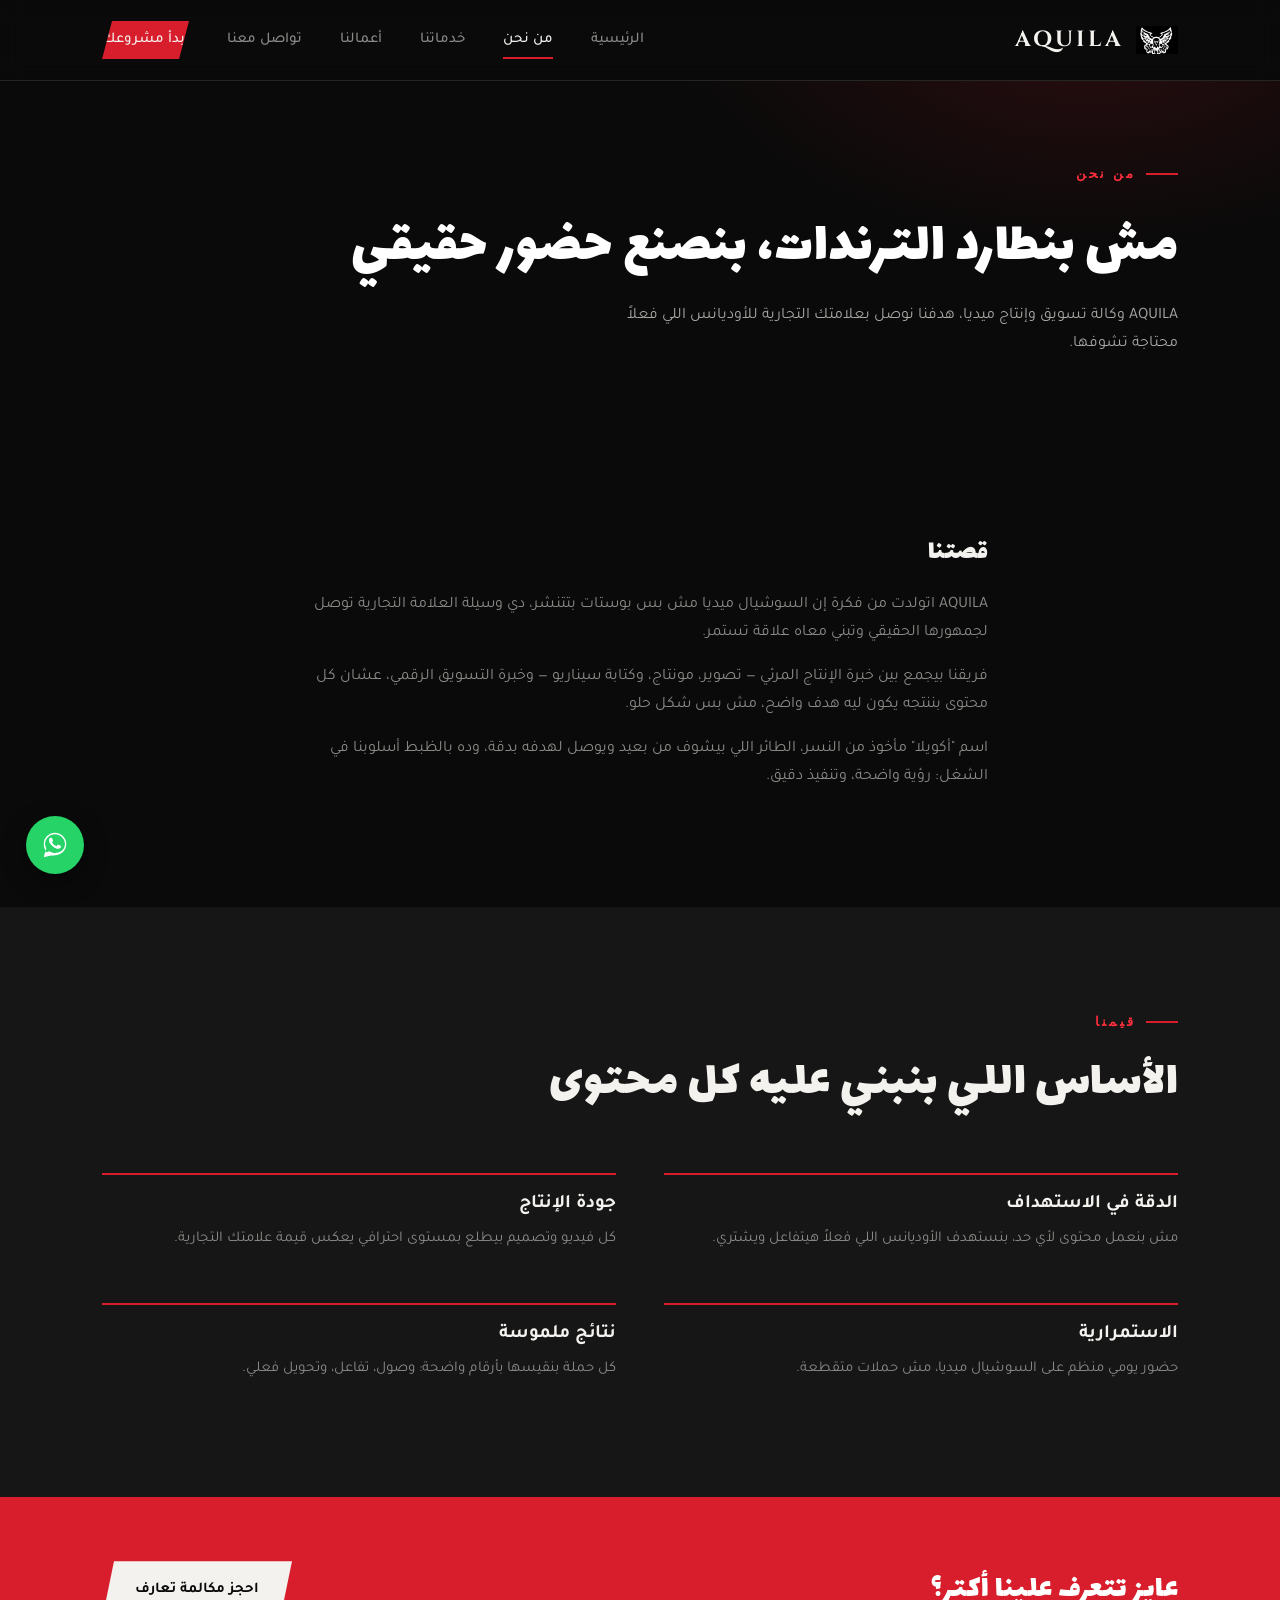
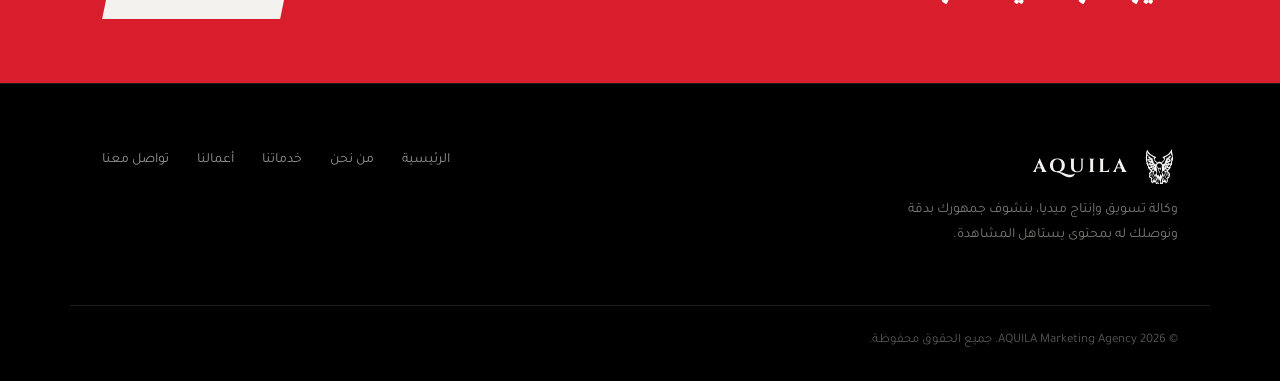
==== about.html @ 94ae3d9b "Add files via upload" ====
<!DOCTYPE html>
<html lang="ar" dir="rtl">
<head>
<meta charset="UTF-8">
<meta name="viewport" content="width=device-width, initial-scale=1.0">
<title>من نحن | AQUILA</title>
<link rel="stylesheet" href="style.css">
</head>
<body>
<div id="preloader"><img src="eagle-icon.png" alt="AQUILA"></div>

<header class="site-header">
  <div class="wrap">
    <a href="index.html" class="brand">
      <img src="eagle-icon.png" alt="شعار AQUILA" class="brand-mark">
      <span class="brand-name">AQUILA</span>
    </a>
    <button class="nav-toggle" aria-label="فتح القائمة" onclick="document.querySelector('.main-nav').classList.toggle('open')">
      <span></span><span></span><span></span>
    </button>
    <nav class="main-nav">
      <a href="index.html">الرئيسية</a>
      <a href="about.html" class="active">من نحن</a>
      <a href="services.html">خدماتنا</a>
      <a href="work.html">أعمالنا</a>
      <a href="contact.html">تواصل معنا</a>
      <a href="contact.html" class="header-cta">ابدأ مشروعك</a>
    </nav>
  </div>
</header>

<section class="page-hero">
  <div class="wrap">
    <div class="eyebrow">من نحن</div>
    <h1>مش بنطارد الترندات، بنصنع حضور حقيقي</h1>
    <p>AQUILA وكالة تسويق وإنتاج ميديا، هدفنا نوصل بعلامتك التجارية للأوديانس اللي فعلاً محتاجة تشوفها.</p>
  </div>
</section>

<section>
  <div class="wrap" style="max-width:760px;">
    <h2 style="font-size:28px; margin-bottom:20px;">قصتنا</h2>
    <p style="color:var(--gray); font-size:16px; margin-bottom:16px;">AQUILA اتولدت من فكرة إن السوشيال ميديا مش بس بوستات بتتنشر، دي وسيلة العلامة التجارية توصل لجمهورها الحقيقي وتبني معاه علاقة تستمر.</p>
    <p style="color:var(--gray); font-size:16px; margin-bottom:16px;">فريقنا بيجمع بين خبرة الإنتاج المرئي — تصوير، مونتاج، وكتابة سيناريو — وخبرة التسويق الرقمي، عشان كل محتوى بننتجه يكون ليه هدف واضح، مش بس شكل حلو.</p>
    <p style="color:var(--gray); font-size:16px;">اسم "أكويلا" مأخوذ من النسر، الطائر اللي بيشوف من بعيد ويوصل لهدفه بدقة، وده بالظبط أسلوبنا في الشغل: رؤية واضحة، وتنفيذ دقيق.</p>
  </div>
</section>

<section class="section-alt">
  <div class="wrap">
    <div class="section-head reveal">
      <div class="eyebrow">قيمنا</div>
      <h2>الأساس اللي بنبني عليه كل محتوى</h2>
    </div>
    <div class="value-list reveal-stagger">
      <div class="value-item stagger-item">
        <h3>الدقة في الاستهداف</h3>
        <p>مش بنعمل محتوى لأي حد، بنستهدف الأوديانس اللي فعلاً هيتفاعل ويشتري.</p>
      </div>
      <div class="value-item stagger-item">
        <h3>جودة الإنتاج</h3>
        <p>كل فيديو وتصميم بيطلع بمستوى احترافي يعكس قيمة علامتك التجارية.</p>
      </div>
      <div class="value-item stagger-item">
        <h3>الاستمرارية</h3>
        <p>حضور يومي منظم على السوشيال ميديا، مش حملات متقطعة.</p>
      </div>
      <div class="value-item stagger-item">
        <h3>نتائج ملموسة</h3>
        <p>كل حملة بنقيسها بأرقام واضحة: وصول، تفاعل، وتحويل فعلي.</p>
      </div>
    </div>
  </div>
</section>

<div class="cta-band">
  <div class="wrap">
    <h2>عايز تتعرف علينا أكتر؟</h2>
    <a href="contact.html" class="btn btn-light">احجز مكالمة تعارف</a>
  </div>
</div>

<footer class="site-footer">
  <div class="wrap">
    <div>
      <div class="footer-brand">
        <img src="eagle-icon.png" alt="شعار AQUILA">
        <span class="brand-name">AQUILA</span>
      </div>
      <p style="max-width:280px; font-size:14px; color:rgba(244,242,238,0.5);">وكالة تسويق وإنتاج ميديا، بنشوف جمهورك بدقة ونوصلك له بمحتوى يستاهل المشاهدة.</p>
    </div>
    <nav class="foot-links">
      <a href="index.html">الرئيسية</a>
      <a href="about.html">من نحن</a>
      <a href="services.html">خدماتنا</a>
      <a href="work.html">أعمالنا</a>
      <a href="contact.html">تواصل معنا</a>
    </nav>
  </div>
  <div class="foot-bottom wrap">© 2026 AQUILA Marketing Agency. جميع الحقوق محفوظة.</div>
</footer>

<script src="script.js"></script>
<a href="https://wa.me/201023048592" target="_blank" class="whatsapp-float" aria-label="تواصل عبر واتساب">
  <svg viewBox="0 0 32 32" fill="#fff"><path d="M16.001 3C9.373 3 4 8.373 4 15c0 2.386.7 4.607 1.908 6.472L4 29l7.72-1.867A11.94 11.94 0 0 0 16 27c6.628 0 12-5.373 12-12S22.629 3 16.001 3zm0 21.6c-1.98 0-3.822-.58-5.372-1.578l-.385-.243-4.583 1.108 1.128-4.464-.25-.397A9.565 9.565 0 0 1 5.4 15c0-5.85 4.75-10.6 10.6-10.6 5.85 0 10.6 4.75 10.6 10.6S21.85 24.6 16 24.6zm5.79-7.94c-.317-.159-1.874-.925-2.164-1.03-.29-.106-.5-.159-.712.159-.21.317-.816 1.03-1.001 1.24-.184.212-.369.238-.685.08-.317-.159-1.338-.493-2.549-1.572-.943-.84-1.58-1.878-1.765-2.195-.185-.317-.02-.489.139-.647.142-.142.317-.37.475-.556.159-.185.211-.317.317-.529.106-.212.053-.397-.026-.556-.08-.159-.712-1.716-.976-2.35-.257-.617-.518-.534-.712-.544-.185-.008-.396-.01-.607-.01s-.556.08-.847.397c-.29.317-1.107 1.082-1.107 2.638s1.133 3.06 1.29 3.271c.159.212 2.229 3.404 5.4 4.773.755.325 1.344.52 1.804.665.758.24 1.448.207 1.994.126.608-.091 1.874-.766 2.138-1.507.264-.74.264-1.375.185-1.507-.079-.132-.29-.211-.607-.37z"/></svg>
</a>
</body>
</html>
---- style.css ----
@import url('https://fonts.googleapis.com/css2?family=Cinzel:wght@500;700;900&family=Lalezar&family=Tajawal:wght@300;400;500;700;800;900&display=swap');

:root{
  --black:#0A0A0A;
  --black-soft:#161616;
  --black-card:#141414;
  --red:#D81E2C;
  --red-deep:#7A0F1A;
  --red-bright:#FF2E3C;
  --white:#F4F2EE;
  --gray:#8C8A87;
  --line: rgba(244,242,238,0.12);
  --line-strong: rgba(244,242,238,0.22);
}

*{box-sizing:border-box;}
html{scroll-behavior:smooth;}
body{
  margin:0;
  background:var(--black);
  color:var(--white);
  font-family:'Tajawal', sans-serif;
  direction:rtl;
  line-height:1.75;
  -webkit-font-smoothing:antialiased;
}

h1,h2{
  font-family:'Lalezar', 'Tajawal', sans-serif;
  font-weight:400;
  color:var(--white);
  margin:0;
  line-height:1.35;
  letter-spacing:0.5px;
}
h3{
  font-family:'Tajawal', sans-serif;
  font-weight:800;
  color:var(--white);
  margin:0;
  line-height:1.3;
}

.wordmark{
  font-family:'Cinzel', serif;
  letter-spacing:2px;
}

a{color:inherit; text-decoration:none;}
img,svg{display:block; max-width:100%;}

.wrap{
  max-width:1140px;
  margin:0 auto;
  padding:0 32px;
}

/* ===== Header ===== */
.site-header{
  position:sticky;
  top:0;
  z-index:50;
  background:rgba(10,10,10,0.9);
  backdrop-filter:blur(10px);
  border-bottom:1px solid var(--line);
}
.site-header .wrap{
  display:flex;
  align-items:center;
  justify-content:space-between;
  height:80px;
}
.brand{
  display:flex;
  align-items:center;
  gap:12px;
}
.brand-mark{
  width:42px;
  height:42px;
  object-fit:contain;
}
.brand-name{
  font-family:'Cinzel', serif;
  font-size:22px;
  font-weight:700;
  color:var(--white);
  letter-spacing:3px;
}
nav.main-nav{
  display:flex;
  align-items:center;
  gap:38px;
}
nav.main-nav a{
  font-size:15px;
  font-weight:500;
  color:var(--gray);
  position:relative;
  padding:6px 0;
  transition:color .2s ease;
}
nav.main-nav a:hover,
nav.main-nav a.active{
  color:var(--white);
}
nav.main-nav a.active::after{
  content:"";
  position:absolute;
  right:0; left:0; bottom:0;
  height:2px;
  background:var(--red);
}
.header-cta{
  background:var(--red);
  color:var(--white) !important;
  padding:11px 24px;
  font-size:14px;
  font-weight:700;
  clip-path: polygon(10px 0, 100% 0, calc(100% - 10px) 100%, 0 100%);
  transition:background .2s ease;
}
.header-cta:hover{ background:var(--red-bright); }

.nav-toggle{ display:none; }

@media (max-width:860px){
  nav.main-nav{
    position:fixed;
    inset:80px 0 0 0;
    background:var(--black);
    flex-direction:column;
    align-items:flex-start;
    padding:30px 32px;
    gap:24px;
    transform:translateY(-8px);
    opacity:0;
    pointer-events:none;
    transition:opacity .2s ease, transform .2s ease;
  }
  nav.main-nav.open{
    opacity:1;
    transform:translateY(0);
    pointer-events:auto;
  }
  nav.main-nav a{ font-size:19px; }
  .nav-toggle{
    display:flex;
    flex-direction:column;
    gap:5px;
    background:none;
    border:none;
    cursor:pointer;
    padding:8px;
  }
  .nav-toggle span{
    width:24px; height:2px; background:var(--white); display:block;
  }
}

/* ===== Talon divider - signature element ===== */
.talon-divider{
  height:14px;
  width:100%;
  background:
    linear-gradient(135deg, transparent 49.5%, var(--red) 49.5%, var(--red) 50.5%, transparent 50.5%) 0 0/28px 28px repeat-x;
  opacity:0.9;
}

/* ===== Hero ===== */
.hero{
  position:relative;
  padding:120px 0 100px;
  overflow:hidden;
  background:
    radial-gradient(ellipse 900px 500px at 80% -10%, rgba(216,30,44,0.18), transparent 60%),
    var(--black);
}
.hero .wrap{ position:relative; z-index:2; }
.eyebrow{
  display:inline-flex;
  align-items:center;
  gap:10px;
  font-size:13px;
  letter-spacing:3px;
  color:var(--red-bright);
  font-weight:700;
  margin-bottom:24px;
  text-transform:uppercase;
  font-family:'Cinzel', serif;
}
.eyebrow::before{
  content:"";
  width:32px; height:2px; background:var(--red);
}
.hero h1{
  font-size:clamp(36px, 5.2vw, 62px);
  color:#fff;
  max-width:820px;
}
.hero h1.hero-motto{
  font-size:clamp(46px, 7.5vw, 92px);
  letter-spacing:1px;
}
.hero h1 span{
  color:var(--red-bright);
}
.hero p.lead{
  margin-top:26px;
  max-width:560px;
  font-size:18px;
  color:rgba(244,242,238,0.72);
}
.hero-actions{
  margin-top:42px;
  display:flex;
  gap:16px;
  flex-wrap:wrap;
}
.btn{
  display:inline-block;
  padding:15px 32px;
  font-size:15px;
  font-weight:700;
  transition:all .2s ease;
  border:1px solid transparent;
}
.btn-primary{
  background:var(--red);
  color:#fff;
  clip-path: polygon(12px 0, 100% 0, calc(100% - 12px) 100%, 0 100%);
}
.btn-primary:hover{ background:var(--red-bright); }
.btn-ghost{
  border-color:var(--line-strong);
  color:var(--white);
  clip-path: polygon(12px 0, 100% 0, calc(100% - 12px) 100%, 0 100%);
}
.btn-ghost:hover{
  border-color:#fff;
  background:rgba(244,242,238,0.06);
}
.btn-light{
  background:var(--white);
  color:var(--black);
  clip-path: polygon(12px 0, 100% 0, calc(100% - 12px) 100%, 0 100%);
}
.btn-light:hover{ background:#fff; }

/* ===== Sections ===== */
section{ padding:100px 0; }
.section-alt{ background:var(--black-soft); }
.section-head{
  max-width:640px;
  margin-bottom:56px;
}
.section-head .eyebrow{ margin-bottom:16px; }
.section-head h2{
  font-size:clamp(34px,4.4vw,50px);
}
.section-head p{
  margin-top:16px;
  color:var(--gray);
  font-size:16px;
}

/* Process (real sequence) */
.process{
  display:grid;
  grid-template-columns:repeat(4,1fr);
  gap:0;
  border-top:1px solid var(--line);
}
.process-step{
  padding:34px 28px 34px 0;
  border-left:1px solid var(--line);
  position:relative;
}
.process-step:last-child{ border-left:none; }
.step-index{
  font-family:'Cinzel', serif;
  font-size:16px;
  color:var(--red-bright);
  font-weight:700;
  letter-spacing:1px;
}
.process-step h3{
  font-size:20px;
  margin-top:14px;
  font-weight:700;
}
.process-step p{
  margin-top:10px;
  font-size:14.5px;
  color:var(--gray);
}
@media (max-width:900px){
  .process{ grid-template-columns:1fr 1fr; }
  .process-step{ border-left:none; border-top:1px solid var(--line); padding:28px 0; }
}
@media (max-width:560px){
  .process{ grid-template-columns:1fr; }
}

/* Cards grid (services) */
.card-grid{
  display:grid;
  grid-template-columns:repeat(3,1fr);
  gap:1px;
  background:var(--line);
  border:1px solid var(--line);
}
@media (max-width:900px){ .card-grid{ grid-template-columns:1fr 1fr; } }
@media (max-width:600px){ .card-grid{ grid-template-columns:1fr; } }

.card{
  background:var(--black-card);
  padding:34px 28px;
  transition:background .2s ease;
  position:relative;
}
.card:hover{
  background:#1c1414;
}
.card:hover::before{
  content:"";
  position:absolute;
  top:0; right:0; left:0;
  height:2px;
  background:var(--red);
}
.card .icon{
  width:38px; height:38px;
  margin-bottom:20px;
  color:var(--red-bright);
}
.card h3{ font-size:19px; font-weight:700; }
.card p{
  margin-top:10px;
  font-size:14.5px;
  color:var(--gray);
}

/* Stats */
.stats{
  display:flex;
  border-top:1px solid var(--line);
  border-bottom:1px solid var(--line);
  flex-wrap:wrap;
}
.stat{
  flex:1;
  min-width:160px;
  padding:38px 28px;
  border-left:1px solid var(--line);
}
.stat:last-child{ border-left:none; }
.stat .num{
  font-family:'Cinzel', serif;
  font-size:40px;
  color:#fff;
  font-weight:700;
}
.stat .num span{ color:var(--red-bright); }
.stat .label{
  margin-top:6px;
  font-size:13.5px;
  color:var(--gray);
}

/* Partners / client logos marquee */
.partners-section{ overflow:hidden; }
.marquee-row{
  overflow:hidden;
  padding:14px 0;
  -webkit-mask-image: linear-gradient(to right, transparent 0, #000 8%, #000 92%, transparent 100%);
  mask-image: linear-gradient(to right, transparent 0, #000 8%, #000 92%, transparent 100%);
}
.marquee-track{
  display:flex;
  align-items:center;
  gap:20px;
  width:max-content;
  animation:marqueeScroll 38s linear infinite;
}
.marquee-track.marquee-reverse{
  animation-direction:reverse;
  animation-duration:44s;
}
@keyframes marqueeScroll{
  from{ transform:translateX(0); }
  to{ transform:translateX(-50%); }
}
.logo-chip{
  flex:0 0 auto;
  background:var(--white);
  border-radius:6px;
  height:76px;
  min-width:150px;
  display:flex;
  align-items:center;
  justify-content:center;
  padding:14px 22px;
}
.logo-chip img{
  max-height:100%;
  max-width:100%;
  object-fit:contain;
}
.marquee-row:hover .marquee-track{ animation-play-state:paused; }

@media (max-width:700px){
  .logo-chip{ height:60px; min-width:120px; padding:10px 16px; }
}

/* Testimonials */
.testimonial-grid{
  display:grid;
  grid-template-columns:repeat(3,1fr);
  gap:24px;
  align-items:start;
}
@media (max-width:900px){ .testimonial-grid{ grid-template-columns:1fr; } }
.testimonial-card{
  background:var(--black-card);
  border:1px solid var(--line);
  padding:32px 28px;
  position:relative;
  transition:border-color .2s ease;
}
.testimonial-card:hover{ border-color:var(--red); }
.testimonial-card .quote-mark{
  font-family:'Cinzel', serif;
  font-size:46px;
  color:var(--red);
  line-height:1;
  margin-bottom:8px;
  opacity:0.9;
}
.testimonial-card .quote-text{
  font-size:14.5px;
  color:rgba(244,242,238,0.82);
  line-height:1.85;
}
.testimonial-card .client{
  margin-top:22px;
  padding-top:16px;
  border-top:1px solid var(--line);
}
.testimonial-card .client-name{
  font-weight:700;
  font-size:15px;
  color:#fff;
}
.testimonial-card .client-biz{
  font-size:13px;
  color:var(--red-bright);
  margin-top:3px;
}

/* Quote / testimonial */
.quote-block{
  position:relative;
  padding:70px 0;
  background:linear-gradient(120deg, var(--red-deep), #3d0810);
  color:#fff;
}
.quote-block blockquote{
  font-family:'Tajawal', sans-serif;
  font-weight:700;
  font-size:clamp(22px,2.6vw,30px);
  line-height:1.6;
  max-width:760px;
  color:#fff;
}
.quote-block .attribution{
  margin-top:24px;
  font-size:14px;
  color:rgba(255,255,255,0.75);
  font-weight:600;
}

/* CTA band */
.cta-band{
  background:var(--red);
  color:#fff;
  padding:64px 0;
}
.cta-band .wrap{
  display:flex;
  align-items:center;
  justify-content:space-between;
  gap:24px;
  flex-wrap:wrap;
}
.cta-band h2{ font-size:clamp(24px,3vw,32px); color:#fff; }
.cta-band .btn-light{ flex-shrink:0; }

/* Values list */
.value-list{
  display:grid;
  grid-template-columns:1fr 1fr;
  gap:36px 48px;
}
@media (max-width:700px){ .value-list{ grid-template-columns:1fr; } }
.value-item{
  border-top:2px solid var(--red);
  padding-top:18px;
}
.value-item h3{ font-size:19px; font-weight:700; }
.value-item p{ margin-top:8px; color:var(--gray); font-size:15px; }

/* Contact */
.contact-grid{
  display:grid;
  grid-template-columns:1fr 1fr;
  gap:64px;
}
@media (max-width:820px){ .contact-grid{ grid-template-columns:1fr; gap:48px; } }
.contact-info dt{
  font-size:13px;
  color:var(--red-bright);
  font-weight:700;
  letter-spacing:1px;
  margin-top:28px;
  font-family:'Cinzel', serif;
}
.contact-info dt:first-child{ margin-top:0; }
.contact-info dd{
  margin:8px 0 0;
  font-size:18px;
  font-weight:700;
  color:#fff;
}
.contact-info dd.mute{
  font-weight:400;
  font-size:15px;
  color:var(--gray);
}

form.contact-form{
  display:flex;
  flex-direction:column;
  gap:18px;
}
.field label{
  display:block;
  font-size:13px;
  font-weight:700;
  color:var(--gray);
  margin-bottom:8px;
}
.field input,
.field textarea,
.field select{
  width:100%;
  padding:14px 16px;
  border:1px solid var(--line-strong);
  background:var(--black-card);
  font-family:'Tajawal',sans-serif;
  font-size:15px;
  color:#fff;
}
.field input:focus,
.field textarea:focus,
.field select:focus{
  outline:2px solid var(--red);
  outline-offset:1px;
  border-color:var(--red);
}
.field textarea{ resize:vertical; min-height:120px; }

/* Footer */
footer.site-footer{
  background:#000;
  color:rgba(244,242,238,0.6);
  padding:64px 0 28px;
  border-top:1px solid var(--line);
}
footer .wrap{
  display:flex;
  justify-content:space-between;
  flex-wrap:wrap;
  gap:32px;
}
.footer-brand{
  display:flex;
  align-items:center;
  gap:12px;
  margin-bottom:12px;
}
.footer-brand img{ width:36px; height:36px; }
.footer-brand .brand-name{ font-size:19px; }
footer .foot-links{
  display:flex;
  gap:28px;
  flex-wrap:wrap;
}
footer .foot-links a{ font-size:14px; color:rgba(244,242,238,0.6); }
footer .foot-links a:hover{ color:var(--red-bright); }
.foot-bottom{
  margin-top:44px;
  padding-top:24px;
  border-top:1px solid var(--line);
  font-size:13px;
  color:rgba(244,242,238,0.35);
  text-align:center;
}

/* Page hero (inner pages) */
.page-hero{
  background:var(--black);
  color:#fff;
  padding:78px 0 60px;
  position:relative;
  background:
    radial-gradient(ellipse 700px 400px at 85% -20%, rgba(216,30,44,0.16), transparent 60%),
    var(--black);
}
.page-hero h1{
  color:#fff;
  font-size:clamp(38px,5.6vw,58px);
}
.page-hero p{
  margin-top:14px;
  max-width:560px;
  color:rgba(244,242,238,0.68);
  font-size:16px;
}

/* Portfolio / work strip */
.work-grid{
  display:grid;
  grid-template-columns:repeat(3,1fr);
  gap:18px;
}
@media (max-width:820px){ .work-grid{ grid-template-columns:1fr 1fr; } }
@media (max-width:560px){ .work-grid{ grid-template-columns:1fr; } }
.work-item{
  aspect-ratio:4/5;
  background-color:var(--black-card);
  background-image:
    linear-gradient(155deg, #1c1414 0%, var(--black-card) 55%, #0c0c0c 100%);
  background-size:cover;
  background-position:center;
  border:1px solid var(--line);
  position:relative;
  overflow:hidden;
  display:flex;
  align-items:flex-end;
  padding:22px;
  transition:transform .3s ease, border-color .3s ease;
}
.work-item::before{
  content:"";
  position:absolute;
  inset:0;
  background:
    repeating-linear-gradient(135deg, transparent 0 26px, rgba(216,30,44,0.05) 26px 27px),
    linear-gradient(160deg, transparent 40%, rgba(216,30,44,0.3)),
    linear-gradient(to top, rgba(0,0,0,0.82) 0%, rgba(0,0,0,0.25) 42%, rgba(0,0,0,0.05) 68%);
  opacity:0.9;
  transition:opacity .25s ease;
}
.work-item::after{
  content:"";
  position:absolute;
  top:18px; left:22px;
  width:30px; height:30px;
  border-top:2px solid var(--red-bright);
  border-right:2px solid var(--red-bright);
  opacity:0.7;
}
.work-item:hover{ transform:translateY(-4px); border-color:var(--red); }
.work-item:hover::before{ opacity:0.7; }
.work-item .tag,
.work-item h3{
  position:relative;
  z-index:2;
}
.work-item.has-video::after{
  content:"▶";
  top:auto; bottom:22px; left:auto; right:22px;
  width:40px; height:40px;
  border:1px solid rgba(255,255,255,0.5);
  border-radius:50%;
  display:flex;
  align-items:center;
  justify-content:center;
  font-size:13px;
  color:#fff;
  background:rgba(0,0,0,0.35);
}
.work-item .tag{
  font-size:12px;
  letter-spacing:2px;
  color:var(--red-bright);
  font-weight:700;
  font-family:'Cinzel', serif;
  text-transform:uppercase;
}
.work-item h3{
  font-size:18px;
  margin-top:8px;
  font-weight:700;
}

/* ===== Motion ===== */
@keyframes fadeUp{
  from{ opacity:0; transform:translateY(22px); }
  to{ opacity:1; transform:translateY(0); }
}
@keyframes floatSlow{
  0%,100%{ transform:translateY(0) rotate(0deg); }
  50%{ transform:translateY(-6px) rotate(-1.5deg); }
}
@keyframes glowShift{
  0%,100%{ opacity:0.6; transform:translate(0,0); }
  50%{ opacity:1; transform:translate(-20px,10px); }
}

.hero .eyebrow{ animation:fadeUp .7s ease both; }
.hero h1{ animation:fadeUp .7s ease .12s both; }
.hero p.lead{ animation:fadeUp .7s ease .24s both; }
.hero-actions{ animation:fadeUp .7s ease .36s both; }

.page-hero .eyebrow{ animation:fadeUp .6s ease both; }
.page-hero h1{ animation:fadeUp .6s ease .1s both; }
.page-hero p{ animation:fadeUp .6s ease .2s both; }

.hero::after{
  content:"";
  position:absolute;
  top:-10%; left:10%;
  width:420px; height:420px;
  background:radial-gradient(circle, rgba(216,30,44,0.22), transparent 70%);
  filter:blur(10px);
  animation:glowShift 9s ease-in-out infinite;
  pointer-events:none;
  z-index:1;
}

.brand-mark, .footer-brand img{
  animation:floatSlow 5s ease-in-out infinite;
}

/* Scroll reveal */
.reveal{
  opacity:0;
  transform:translateY(28px);
  transition:opacity .7s ease, transform .7s ease;
}
.reveal.in-view{
  opacity:1;
  transform:translateY(0);
}
.reveal-stagger.in-view .stagger-item{
  opacity:1;
  transform:translateY(0);
}
.stagger-item{
  opacity:0;
  transform:translateY(24px);
  transition:opacity .6s ease, transform .6s ease;
}
.reveal-stagger.in-view .stagger-item:nth-child(1){ transition-delay:.05s; }
.reveal-stagger.in-view .stagger-item:nth-child(2){ transition-delay:.12s; }
.reveal-stagger.in-view .stagger-item:nth-child(3){ transition-delay:.19s; }
.reveal-stagger.in-view .stagger-item:nth-child(4){ transition-delay:.26s; }
.reveal-stagger.in-view .stagger-item:nth-child(5){ transition-delay:.33s; }
.reveal-stagger.in-view .stagger-item:nth-child(6){ transition-delay:.4s; }
.reveal-stagger.in-view .stagger-item:nth-child(7){ transition-delay:.47s; }
.reveal-stagger.in-view .stagger-item:nth-child(8){ transition-delay:.54s; }
.reveal-stagger.in-view .stagger-item:nth-child(9){ transition-delay:.61s; }

/* WhatsApp floating button */
.whatsapp-float{
  position:fixed;
  bottom:26px;
  left:26px;
  z-index:60;
  width:58px;
  height:58px;
  background:#25D366;
  border-radius:50%;
  display:flex;
  align-items:center;
  justify-content:center;
  box-shadow:0 8px 24px rgba(0,0,0,0.4);
  transition:transform .2s ease;
}
.whatsapp-float:hover{ transform:scale(1.08); }
.whatsapp-float svg{ width:30px; height:30px; }
@media (max-width:600px){
  .whatsapp-float{ width:52px; height:52px; bottom:18px; left:18px; }
  .whatsapp-float svg{ width:26px; height:26px; }
}

/* Scroll cue */
.scroll-cue{
  position:absolute;
  bottom:28px;
  left:50%;
  transform:translateX(-50%);
  z-index:2;
  display:flex;
  flex-direction:column;
  align-items:center;
  gap:8px;
  color:rgba(244,242,238,0.6);
  font-size:11px;
  letter-spacing:2px;
  text-transform:uppercase;
  font-family:'Cinzel', serif;
  animation:fadeUp .7s ease .5s both;
}
.scroll-cue svg{
  width:18px; height:18px;
  animation:bounceDown 1.8s ease-in-out infinite;
}
@keyframes bounceDown{
  0%,100%{ transform:translateY(0); opacity:0.6; }
  50%{ transform:translateY(8px); opacity:1; }
}
.scroll-cue:hover{ color:#fff; }

/* Why choose us */
.why-grid{
  display:grid;
  grid-template-columns:1fr 1fr;
  gap:56px;
  align-items:center;
}
@media (max-width:800px){ .why-grid{ grid-template-columns:1fr; } }
.why-copy h2{
  font-size:clamp(28px,3.4vw,40px);
  margin-top:14px;
}
.why-list{
  list-style:none;
  margin:0;
  padding:0;
  display:flex;
  flex-direction:column;
  gap:20px;
}
.why-list li{
  display:flex;
  align-items:center;
  gap:14px;
  font-size:16px;
  color:rgba(244,242,238,0.85);
  padding-bottom:20px;
  border-bottom:1px solid var(--line);
}
.why-list li:last-child{ border-bottom:none; padding-bottom:0; }
.why-list .check{
  flex-shrink:0;
  width:30px; height:30px;
  border-radius:50%;
  background:var(--red);
  color:#fff;
  display:flex;
  align-items:center;
  justify-content:center;
  font-size:14px;
  font-weight:700;
}

/* Preloader */
#preloader{
  position:fixed;
  inset:0;
  background:var(--black);
  display:flex;
  align-items:center;
  justify-content:center;
  z-index:999;
  transition:opacity .5s ease, visibility .5s ease;
}
#preloader img{
  width:64px;
  height:auto;
  animation:pulseLogo 1.1s ease-in-out infinite;
}
#preloader.loaded{
  opacity:0;
  visibility:hidden;
  pointer-events:none;
}
@keyframes pulseLogo{
  0%,100%{ transform:scale(1); opacity:1; }
  50%{ transform:scale(1.14); opacity:.65; }
}

/* Rotating hero tagline */
.hero-rotator{
  transition:opacity .4s ease;
}

/* Reduced motion */
@media (prefers-reduced-motion: reduce){
  html{ scroll-behavior:auto; }
  *{ transition:none !important; animation:none !important; }
  .reveal, .stagger-item{ opacity:1 !important; transform:none !important; }
}

a:focus-visible, button:focus-visible{
  outline:2px solid var(--red-bright);
  outline-offset:2px;
}
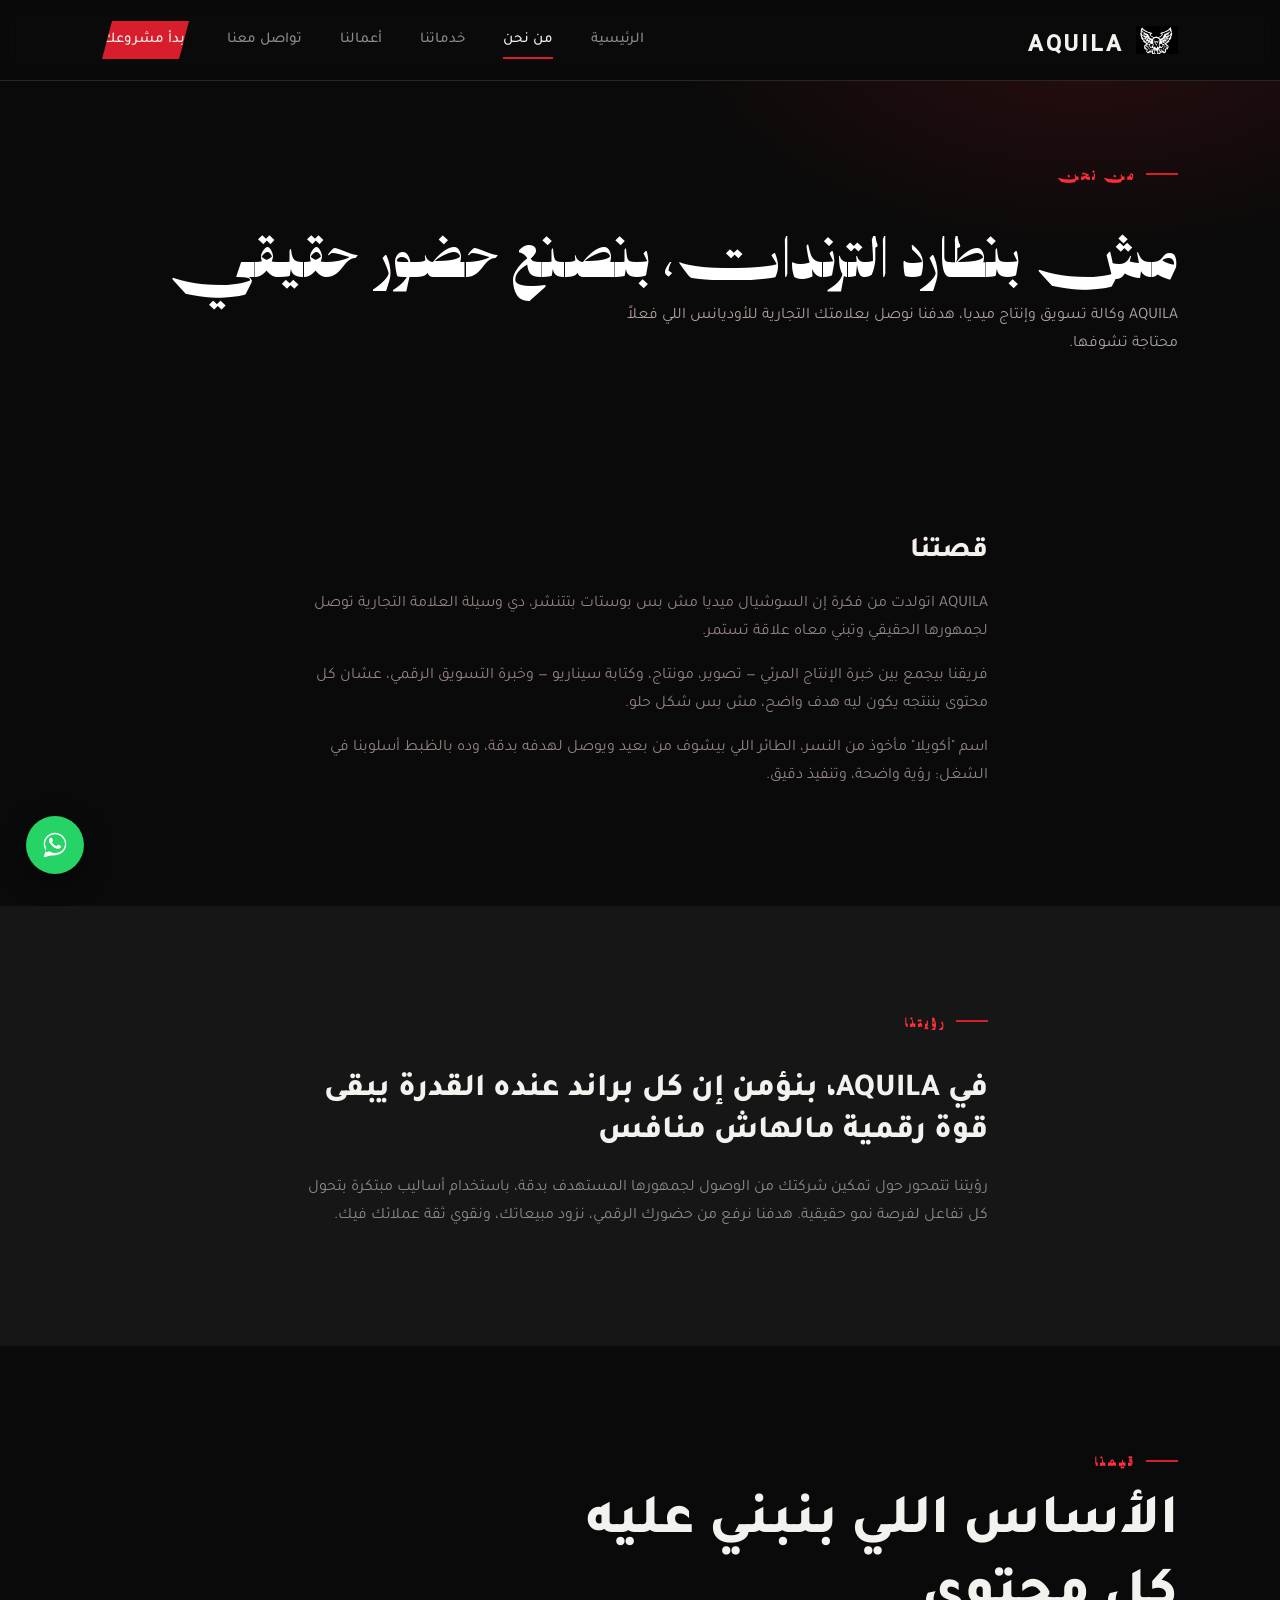
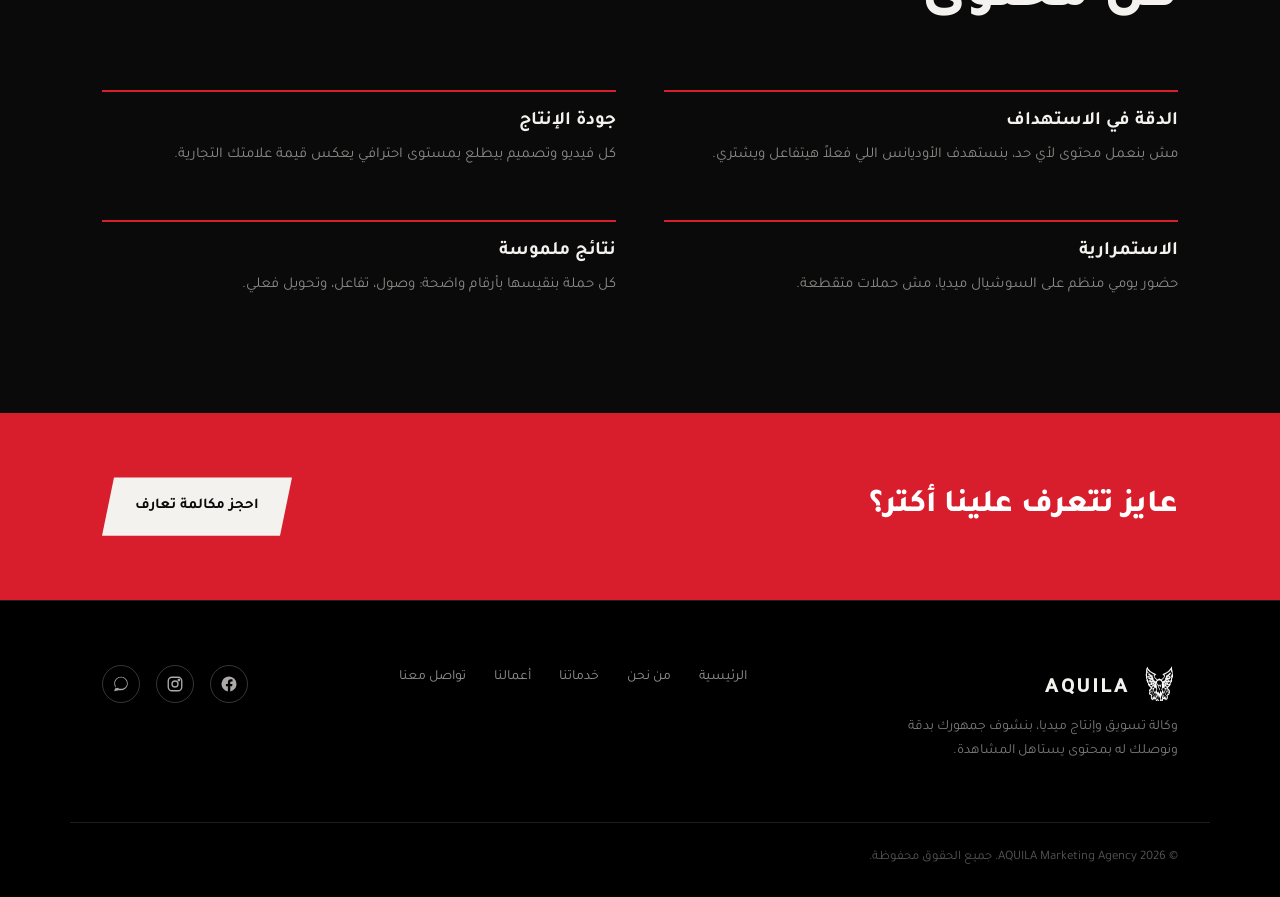
==== commit 840acd20: "Add files via upload" ====
--- a/about.html
+++ b/about.html
@@ -7,7 +7,8 @@
 <link rel="stylesheet" href="style.css">
 </head>
 <body>
-<div id="preloader"><img src="eagle-icon.png" alt="AQUILA"></div>
+<div class="bg-fx"></div>
+<div id="preloader"><div class="preloader-glow"></div><img src="aquila-logo-transparent.png" alt="AQUILA" class="preloader-logo"><div class="preloader-text">LOADING</div></div>
 
 <header class="site-header">
   <div class="wrap">
@@ -47,6 +48,14 @@
 </section>
 
 <section class="section-alt">
+  <div class="wrap" style="max-width:760px;">
+    <div class="eyebrow">رؤيتنا</div>
+    <h2 style="font-size:32px; margin:14px 0 20px;">في AQUILA، بنؤمن إن كل براند عنده القدرة يبقى قوة رقمية مالهاش منافس</h2>
+    <p style="color:var(--gray); font-size:16px;">رؤيتنا تتمحور حول تمكين شركتك من الوصول لجمهورها المستهدف بدقة، باستخدام أساليب مبتكرة بتحول كل تفاعل لفرصة نمو حقيقية. هدفنا نرفع من حضورك الرقمي، نزود مبيعاتك، ونقوي ثقة عملائك فيك.</p>
+  </div>
+</section>
+
+<section>
   <div class="wrap">
     <div class="section-head reveal">
       <div class="eyebrow">قيمنا</div>
@@ -96,6 +105,17 @@
       <a href="work.html">أعمالنا</a>
       <a href="contact.html">تواصل معنا</a>
     </nav>
+    <div class="footer-social">
+      <a href="https://www.facebook.com/share/19Cuxw9yqc/?mibextid=wwXIfr" target="_blank" aria-label="Facebook">
+        <svg viewBox="0 0 24 24" fill="currentColor"><path d="M22 12a10 10 0 1 0-11.5 9.9v-7H7.9V12h2.6V9.8c0-2.6 1.5-4 3.9-4 1.1 0 2.3.2 2.3.2v2.5h-1.3c-1.3 0-1.7.8-1.7 1.6V12h2.9l-.5 2.9h-2.4v7A10 10 0 0 0 22 12z"/></svg>
+      </a>
+      <a href="https://www.instagram.com/agencyaquila?igsh=MTFvNHV1Ymx0aHg0dA==" target="_blank" aria-label="Instagram">
+        <svg viewBox="0 0 24 24" fill="none" stroke="currentColor" stroke-width="1.8"><rect x="3" y="3" width="18" height="18" rx="5"/><circle cx="12" cy="12" r="4"/><circle cx="17.2" cy="6.8" r="1"/></svg>
+      </a>
+      <a href="https://wa.me/201023048592" target="_blank" aria-label="WhatsApp">
+        <svg viewBox="0 0 32 32" fill="currentColor"><path d="M16.001 3C9.373 3 4 8.373 4 15c0 2.386.7 4.607 1.908 6.472L4 29l7.72-1.867A11.94 11.94 0 0 0 16 27c6.628 0 12-5.373 12-12S22.629 3 16.001 3zm0 21.6c-1.98 0-3.822-.58-5.372-1.578l-.385-.243-4.583 1.108 1.128-4.464-.25-.397A9.565 9.565 0 0 1 5.4 15c0-5.85 4.75-10.6 10.6-10.6 5.85 0 10.6 4.75 10.6 10.6S21.85 24.6 16 24.6z"/></svg>
+      </a>
+    </div>
   </div>
   <div class="foot-bottom wrap">© 2026 AQUILA Marketing Agency. جميع الحقوق محفوظة.</div>
 </footer>
--- a/style.css
+++ b/style.css
@@ -1,4 +1,11 @@
-@import url('https://fonts.googleapis.com/css2?family=Cinzel:wght@500;700;900&family=Lalezar&family=Tajawal:wght@300;400;500;700;800;900&display=swap');
+@import url('https://fonts.googleapis.com/css2?family=Tajawal:wght@300;400;500;700;800;900&display=swap');
+
+@font-face{
+  font-family:'PalestineSwashes';
+  src:url('palestine-swashes.ttf') format('truetype');
+  font-weight:400;
+  font-display:swap;
+}
 
 :root{
   --black:#0A0A0A;
@@ -25,13 +32,20 @@
   -webkit-font-smoothing:antialiased;
 }
 
-h1,h2{
-  font-family:'Lalezar', 'Tajawal', sans-serif;
+h1{
+  font-family:'PalestineSwashes', 'Tajawal', sans-serif;
   font-weight:400;
   color:var(--white);
   margin:0;
   line-height:1.35;
   letter-spacing:0.5px;
+}
+h2{
+  font-family:'Tajawal', sans-serif;
+  font-weight:800;
+  color:var(--white);
+  margin:0;
+  line-height:1.3;
 }
 h3{
   font-family:'Tajawal', sans-serif;
@@ -42,7 +56,7 @@
 }
 
 .wordmark{
-  font-family:'Cinzel', serif;
+  font-family:'PalestineSwashes', serif;
   letter-spacing:2px;
 }
 
@@ -81,7 +95,7 @@
   object-fit:contain;
 }
 .brand-name{
-  font-family:'Cinzel', serif;
+  font-family:'PalestineSwashes', serif;
   font-size:22px;
   font-weight:700;
   color:var(--white);
@@ -187,7 +201,7 @@
   font-weight:700;
   margin-bottom:24px;
   text-transform:uppercase;
-  font-family:'Cinzel', serif;
+  font-family:'PalestineSwashes', serif;
 }
 .eyebrow::before{
   content:"";
@@ -256,7 +270,7 @@
 }
 .section-head .eyebrow{ margin-bottom:16px; }
 .section-head h2{
-  font-size:clamp(34px,4.4vw,50px);
+  font-size:clamp(38px,4.8vw,56px);
 }
 .section-head p{
   margin-top:16px;
@@ -278,7 +292,7 @@
 }
 .process-step:last-child{ border-left:none; }
 .step-index{
-  font-family:'Cinzel', serif;
+  font-family:'PalestineSwashes', serif;
   font-size:16px;
   color:var(--red-bright);
   font-weight:700;
@@ -331,8 +345,44 @@
 }
 .card .icon{
   width:38px; height:38px;
+  color:var(--red-bright);
+  position:relative;
+  z-index:2;
+}
+.icon-wrap{
+  position:relative;
+  width:38px; height:38px;
   margin-bottom:20px;
-  color:var(--red-bright);
+  display:flex;
+  align-items:center;
+  justify-content:center;
+}
+.icon-wrap::before{
+  content:"";
+  position:absolute;
+  inset:-14px;
+  border-radius:50%;
+  border:1.5px dashed rgba(216,30,44,0.4);
+  animation:spinRing 12s linear infinite;
+}
+.icon-wrap::after{
+  content:"";
+  position:absolute;
+  inset:-14px;
+  border-radius:50%;
+  box-shadow:0 0 0 0 rgba(216,30,44,0.5);
+  transition:box-shadow .3s ease;
+}
+.card:hover .icon-wrap::after,
+.card:active .icon-wrap::after{
+  box-shadow:0 0 22px 6px rgba(216,30,44,0.55);
+}
+.card:hover .icon-wrap::before{
+  border-color:var(--red-bright);
+}
+@keyframes spinRing{
+  from{ transform:rotate(0deg); }
+  to{ transform:rotate(360deg); }
 }
 .card h3{ font-size:19px; font-weight:700; }
 .card p{
@@ -356,15 +406,15 @@
 }
 .stat:last-child{ border-left:none; }
 .stat .num{
-  font-family:'Cinzel', serif;
+  font-family:'PalestineSwashes', serif;
   font-size:40px;
   color:#fff;
   font-weight:700;
 }
 .stat .num span{ color:var(--red-bright); }
 .stat .label{
-  margin-top:6px;
-  font-size:13.5px;
+  margin-top:8px;
+  font-size:16px;
   color:var(--gray);
 }
 
@@ -393,15 +443,20 @@
 }
 .logo-chip{
   flex:0 0 auto;
-  background:var(--white);
-  border-radius:6px;
+  background:transparent;
   height:76px;
-  min-width:150px;
+  min-width:130px;
   display:flex;
   align-items:center;
   justify-content:center;
   padding:14px 22px;
 }
+.logo-chip img{
+  filter:brightness(0) invert(1);
+  opacity:0.85;
+  transition:opacity .25s ease;
+}
+.logo-chip:hover img{ opacity:1; }
 .logo-chip img{
   max-height:100%;
   max-width:100%;
@@ -411,6 +466,36 @@
 
 @media (max-width:700px){
   .logo-chip{ height:60px; min-width:120px; padding:10px 16px; }
+}
+
+.flag-chip{
+  flex:0 0 auto;
+  background:transparent;
+  height:76px;
+  min-width:110px;
+  display:flex;
+  align-items:center;
+  gap:10px;
+  padding:12px 16px;
+}
+.flag-chip img{
+  max-height:100%;
+  max-width:36px;
+  object-fit:contain;
+}
+.flag-chip span{
+  font-size:14px;
+  font-weight:700;
+  color:var(--white);
+  white-space:nowrap;
+}
+@media (max-width:700px){
+  .flag-chip{ height:60px; min-width:110px; padding:8px 14px; }
+}
+
+.why-copy h2{
+  font-size:clamp(30px,3.8vw,44px);
+  margin-top:14px;
 }
 
 /* Testimonials */
@@ -418,7 +503,7 @@
   display:grid;
   grid-template-columns:repeat(3,1fr);
   gap:24px;
-  align-items:start;
+  align-items:stretch;
 }
 @media (max-width:900px){ .testimonial-grid{ grid-template-columns:1fr; } }
 .testimonial-card{
@@ -427,10 +512,12 @@
   padding:32px 28px;
   position:relative;
   transition:border-color .2s ease;
+  display:flex;
+  flex-direction:column;
 }
 .testimonial-card:hover{ border-color:var(--red); }
 .testimonial-card .quote-mark{
-  font-family:'Cinzel', serif;
+  font-family:'PalestineSwashes', serif;
   font-size:46px;
   color:var(--red);
   line-height:1;
@@ -441,6 +528,7 @@
   font-size:14.5px;
   color:rgba(244,242,238,0.82);
   line-height:1.85;
+  flex-grow:1;
 }
 .testimonial-card .client{
   margin-top:22px;
@@ -523,7 +611,7 @@
   font-weight:700;
   letter-spacing:1px;
   margin-top:28px;
-  font-family:'Cinzel', serif;
+  font-family:'PalestineSwashes', serif;
 }
 .contact-info dt:first-child{ margin-top:0; }
 .contact-info dd{
@@ -577,11 +665,34 @@
   padding:64px 0 28px;
   border-top:1px solid var(--line);
 }
+.footer-social{
+  display:flex;
+  gap:16px;
+  align-items:center;
+}
+.footer-social a{
+  width:38px; height:38px;
+  border-radius:50%;
+  border:1px solid var(--line-strong);
+  display:flex;
+  align-items:center;
+  justify-content:center;
+  color:rgba(244,242,238,0.7);
+  transition:border-color .2s ease, color .2s ease, transform .2s ease;
+}
+.footer-social a:hover{
+  border-color:var(--red);
+  color:var(--red-bright);
+  transform:translateY(-2px);
+}
+.footer-social svg{ width:18px; height:18px; }
+
 footer .wrap{
   display:flex;
   justify-content:space-between;
   flex-wrap:wrap;
   gap:32px;
+  align-items:flex-start;
 }
 .footer-brand{
   display:flex;
@@ -641,7 +752,7 @@
   background-color:var(--black-card);
   background-image:
     linear-gradient(155deg, #1c1414 0%, var(--black-card) 55%, #0c0c0c 100%);
-  background-size:cover;
+  background-size:110%;
   background-position:center;
   border:1px solid var(--line);
   position:relative;
@@ -649,7 +760,13 @@
   display:flex;
   align-items:flex-end;
   padding:22px;
-  transition:transform .3s ease, border-color .3s ease;
+  cursor:pointer;
+  transition:transform .3s ease, border-color .3s ease, background-size .6s ease;
+}
+.work-item:hover{
+  transform:translateY(-4px);
+  border-color:var(--red);
+  background-size:122%;
 }
 .work-item::before{
   content:"";
@@ -671,7 +788,6 @@
   border-right:2px solid var(--red-bright);
   opacity:0.7;
 }
-.work-item:hover{ transform:translateY(-4px); border-color:var(--red); }
 .work-item:hover::before{ opacity:0.7; }
 .work-item .tag,
 .work-item h3{
@@ -696,7 +812,7 @@
   letter-spacing:2px;
   color:var(--red-bright);
   font-weight:700;
-  font-family:'Cinzel', serif;
+  font-family:'PalestineSwashes', serif;
   text-transform:uppercase;
 }
 .work-item h3{
@@ -811,7 +927,7 @@
   font-size:11px;
   letter-spacing:2px;
   text-transform:uppercase;
-  font-family:'Cinzel', serif;
+  font-family:'PalestineSwashes', serif;
   animation:fadeUp .7s ease .5s both;
 }
 .scroll-cue svg{
@@ -867,21 +983,149 @@
   font-weight:700;
 }
 
+/* Lightbox */
+#lightbox{
+  position:fixed;
+  inset:0;
+  background:rgba(10,10,10,0.92);
+  z-index:200;
+  display:flex;
+  align-items:center;
+  justify-content:center;
+  padding:40px;
+  opacity:0;
+  visibility:hidden;
+  transition:opacity .3s ease, visibility .3s ease;
+  cursor:zoom-out;
+}
+#lightbox.open{
+  opacity:1;
+  visibility:visible;
+}
+#lightbox img{
+  max-width:min(90vw, 700px);
+  max-height:85vh;
+  border:2px solid var(--red);
+  transform:scale(.94);
+  transition:transform .3s ease;
+  object-fit:contain;
+}
+#lightbox.open img{ transform:scale(1); }
+#lightbox .lightbox-close{
+  position:absolute;
+  top:24px;
+  left:24px;
+  width:44px; height:44px;
+  border:1px solid rgba(244,242,238,0.4);
+  border-radius:50%;
+  display:flex;
+  align-items:center;
+  justify-content:center;
+  color:#fff;
+  font-size:20px;
+  background:rgba(0,0,0,0.4);
+}
+
+.hero-center{
+  text-align:center;
+}
+.hero-center .wrap{
+  display:flex;
+  flex-direction:column;
+  align-items:center;
+}
+.hero-center .eyebrow{ justify-content:center; }
+.hero-center .lead{ margin-left:auto; margin-right:auto; }
+.hero-center .hero-actions{ justify-content:center; }
+.line-white{ color:#fff; }
+.line-red{ color:var(--red-bright); }
+
+.hero::before{
+  background-image:
+    linear-gradient(rgba(21,27,36,.55), rgba(21,27,36,.85)),
+    radial-gradient(circle at 20% 30%, rgba(216,30,44,0.12), transparent 45%),
+    radial-gradient(circle at 80% 70%, rgba(216,30,44,0.1), transparent 45%);
+  background-size:200% 200%, 200% 200%, 200% 200%;
+  animation:heroBgMove 16s ease-in-out infinite;
+}
+@keyframes heroBgMove{
+  0%{ background-position:0% 0%, 0% 0%, 100% 100%; }
+  50%{ background-position:100% 100%, 60% 40%, 40% 60%; }
+  100%{ background-position:0% 0%, 0% 0%, 100% 100%; }
+}
+
+.bg-fx{
+  position:fixed;
+  inset:0;
+  z-index:6;
+  pointer-events:none;
+  mix-blend-mode:overlay;
+  background-image:
+    repeating-linear-gradient(135deg, rgba(216,30,44,0.05) 0 2px, transparent 2px 46px),
+    radial-gradient(circle at 15% 20%, rgba(216,30,44,0.10), transparent 42%),
+    radial-gradient(circle at 85% 75%, rgba(216,30,44,0.08), transparent 42%);
+  background-size:70px 70px, 220% 220%, 220% 220%;
+  animation:bgFxDrift 26s linear infinite, bgFxGlow 20s ease-in-out infinite;
+}
+@keyframes bgFxDrift{
+  from{ background-position:0 0, 0 0, 100% 100%; }
+  to{ background-position:800px 800px, 0 0, 100% 100%; }
+}
+@keyframes bgFxGlow{
+  0%,100%{ background-position:0 0, 0% 0%, 100% 100%; }
+  50%{ background-position:0 0, 100% 60%, 20% 40%; }
+}
+@media (prefers-reduced-motion: reduce){
+  .bg-fx{ animation:none; }
+}
+
 /* Preloader */
 #preloader{
   position:fixed;
   inset:0;
   background:var(--black);
   display:flex;
+  flex-direction:column;
   align-items:center;
   justify-content:center;
   z-index:999;
+  overflow:hidden;
   transition:opacity .5s ease, visibility .5s ease;
 }
-#preloader img{
-  width:64px;
+#preloader::before{
+  content:"";
+  position:absolute;
+  inset:0;
+  background:
+    radial-gradient(circle at 30% 30%, rgba(216,30,44,0.18), transparent 50%),
+    radial-gradient(circle at 70% 70%, rgba(216,30,44,0.14), transparent 50%);
+  background-size:200% 200%;
+  animation:heroBgMove 8s ease-in-out infinite;
+}
+.preloader-glow{
+  position:absolute;
+  width:280px; height:280px;
+  border-radius:50%;
+  background:radial-gradient(circle, rgba(216,30,44,0.45), transparent 70%);
+  filter:blur(20px);
+  animation:pulseLogo 1.6s ease-in-out infinite;
+}
+#preloader img.preloader-logo{
+  width:140px;
   height:auto;
-  animation:pulseLogo 1.1s ease-in-out infinite;
+  position:relative;
+  z-index:2;
+  animation:pulseLogo 1.6s ease-in-out infinite;
+}
+.preloader-text{
+  position:relative;
+  z-index:2;
+  margin-top:22px;
+  font-family:'PalestineSwashes', serif;
+  font-size:13px;
+  letter-spacing:5px;
+  color:rgba(244,242,238,0.55);
+  animation:fadeUp 1s ease .3s both;
 }
 #preloader.loaded{
   opacity:0;
